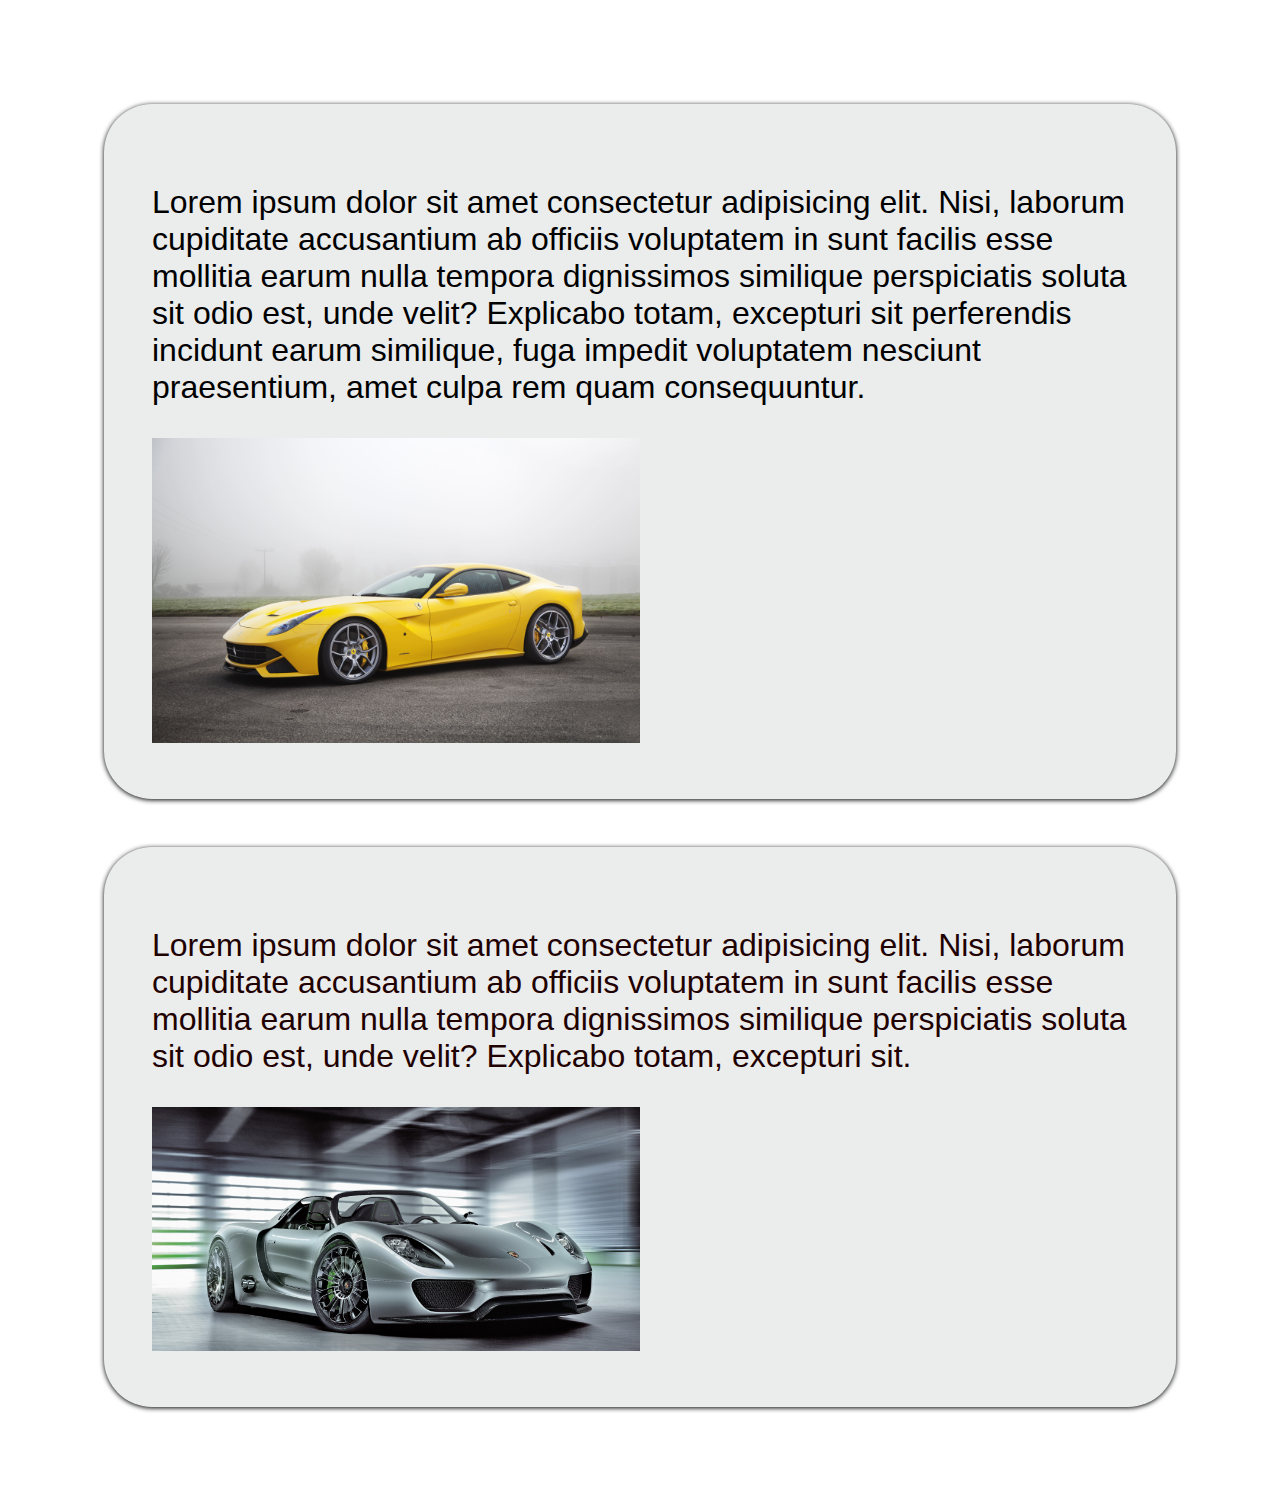
==== index.html @ a7f530a0 "ras" ====
<!DOCTYPE html>
<html lang="en">
<head>
    <meta charset="UTF-8">
    <meta name="viewport" content="width=device-width, initial-scale=1.0">
    <title>Test de retour en arriere avec le repo GitHub</title>
    <link rel="stylesheet" href="styles.css">
</head>
<body>
    <main>
        <section id="presentation">
            <p>Lorem ipsum dolor sit amet consectetur adipisicing elit. Nisi, laborum cupiditate accusantium ab officiis voluptatem in sunt facilis esse mollitia earum nulla tempora dignissimos similique perspiciatis soluta sit odio est, unde velit? Explicabo totam, excepturi sit perferendis incidunt earum similique, fuga impedit voluptatem nesciunt praesentium, amet culpa rem quam consequuntur.</p>
            <img src="assets/images/img1.jpg" alt="">
        </section>
        <section id="services">
            <p>Lorem ipsum dolor sit amet consectetur adipisicing elit. Nisi, laborum cupiditate accusantium ab officiis voluptatem in sunt facilis esse mollitia earum nulla tempora dignissimos similique perspiciatis soluta sit odio est, unde velit? Explicabo totam, excepturi sit.</p>
            <img src="assets/images/img2.jpg" alt="">
        </section>
    </main>
</body>
</html>
---- styles.css ----
main{
    display: flex;
    flex-direction: column;
    padding: 6rem;
    gap: 3rem;
}
img{
    width: 50%;
}
section{
       
    box-shadow: 0px 1px 5px #000;
    border-radius: 3rem;
    background-color: rgb(235, 236, 236);
    padding: 3rem;
    font-family: 'Franklin Gothic Medium', 'Arial Narrow', Arial, sans-serif;
}
#presentation{

    color:black;
    font-size: 2rem;
}
#services{
    color: rgb(31, 1, 1);
    font-size: 2rem;

}
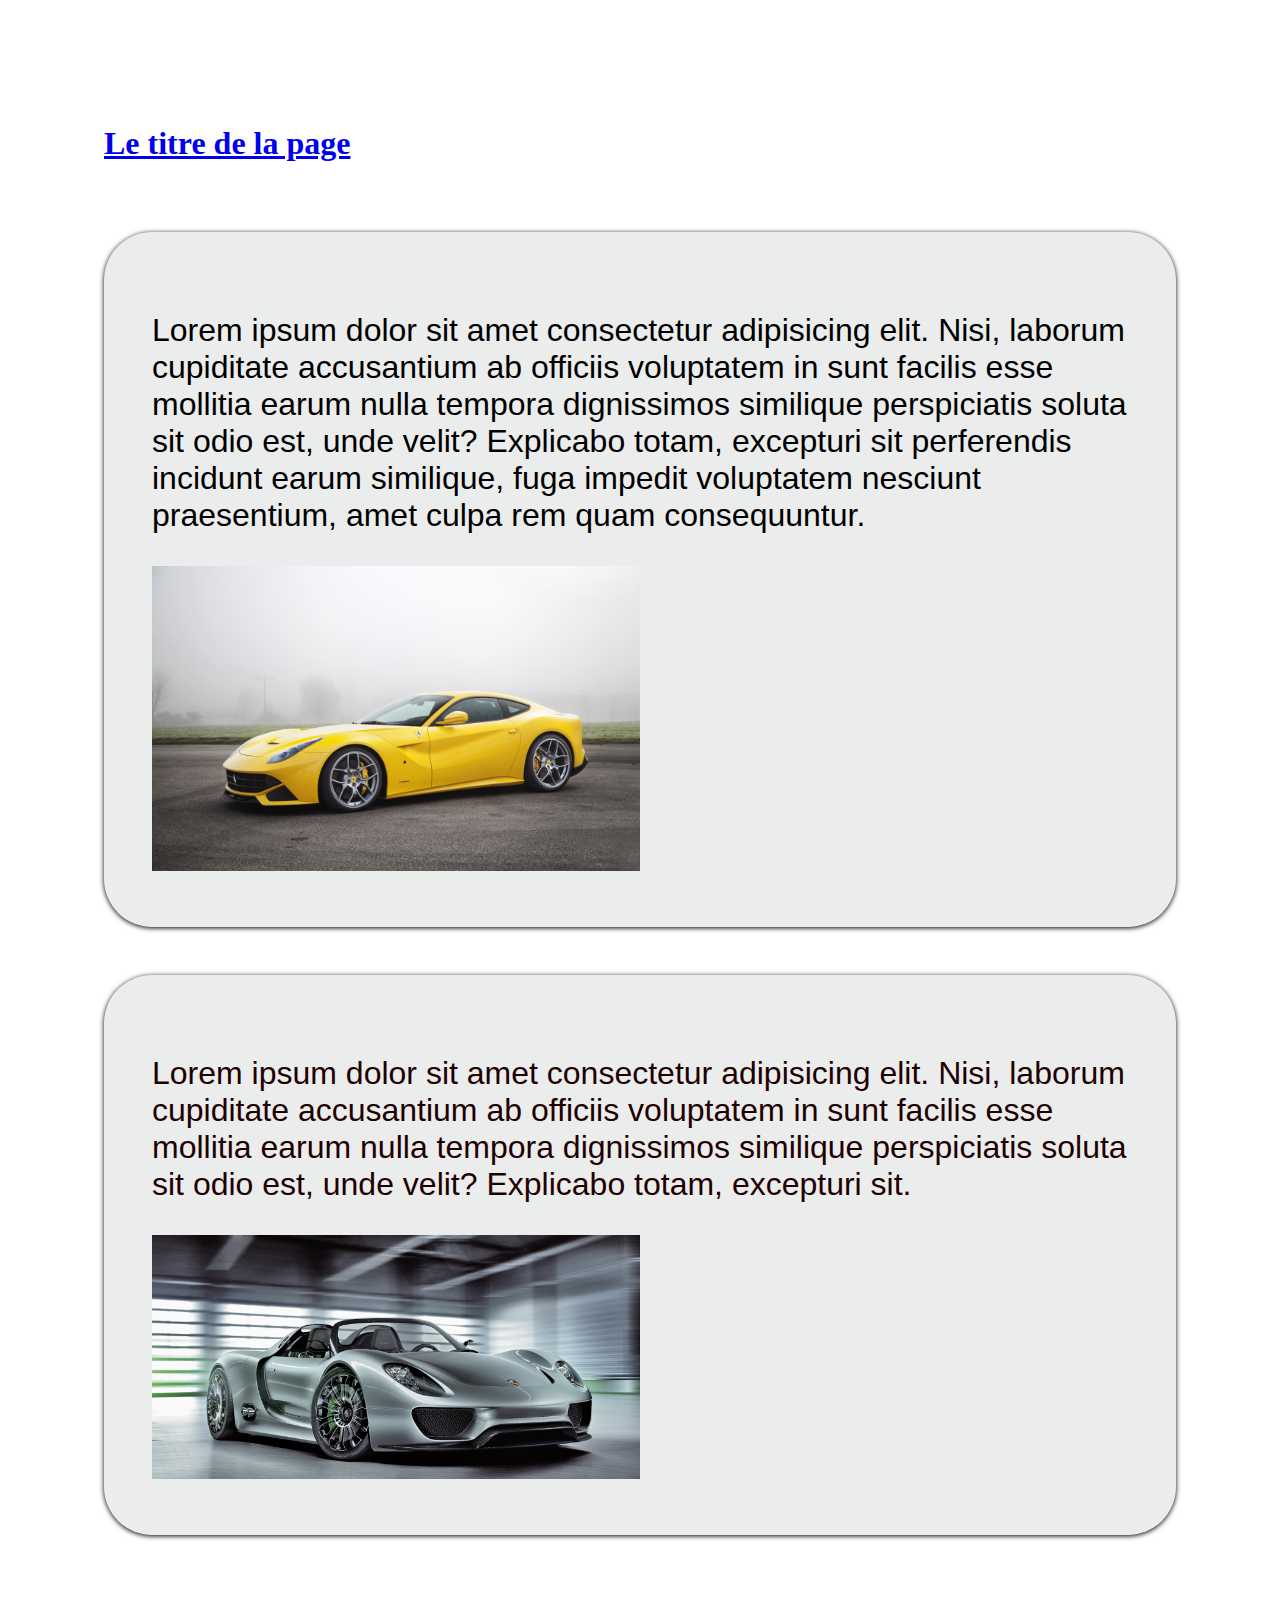
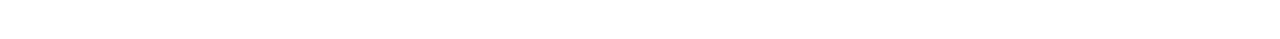
==== commit 9ba427f8: "deuxieme commit : page test.html" ====
--- a/index.html
+++ b/index.html
@@ -8,6 +8,7 @@
 </head>
 <body>
     <main>
+        <h1><a href="test.html">Le titre de la page</a></h1>
         <section id="presentation">
             <p>Lorem ipsum dolor sit amet consectetur adipisicing elit. Nisi, laborum cupiditate accusantium ab officiis voluptatem in sunt facilis esse mollitia earum nulla tempora dignissimos similique perspiciatis soluta sit odio est, unde velit? Explicabo totam, excepturi sit perferendis incidunt earum similique, fuga impedit voluptatem nesciunt praesentium, amet culpa rem quam consequuntur.</p>
             <img src="assets/images/img1.jpg" alt="">
--- a/styles.css
+++ b/styles.css
@@ -3,6 +3,9 @@
     flex-direction: column;
     padding: 6rem;
     gap: 3rem;
+}
+p{
+    
 }
 img{
     width: 50%;
